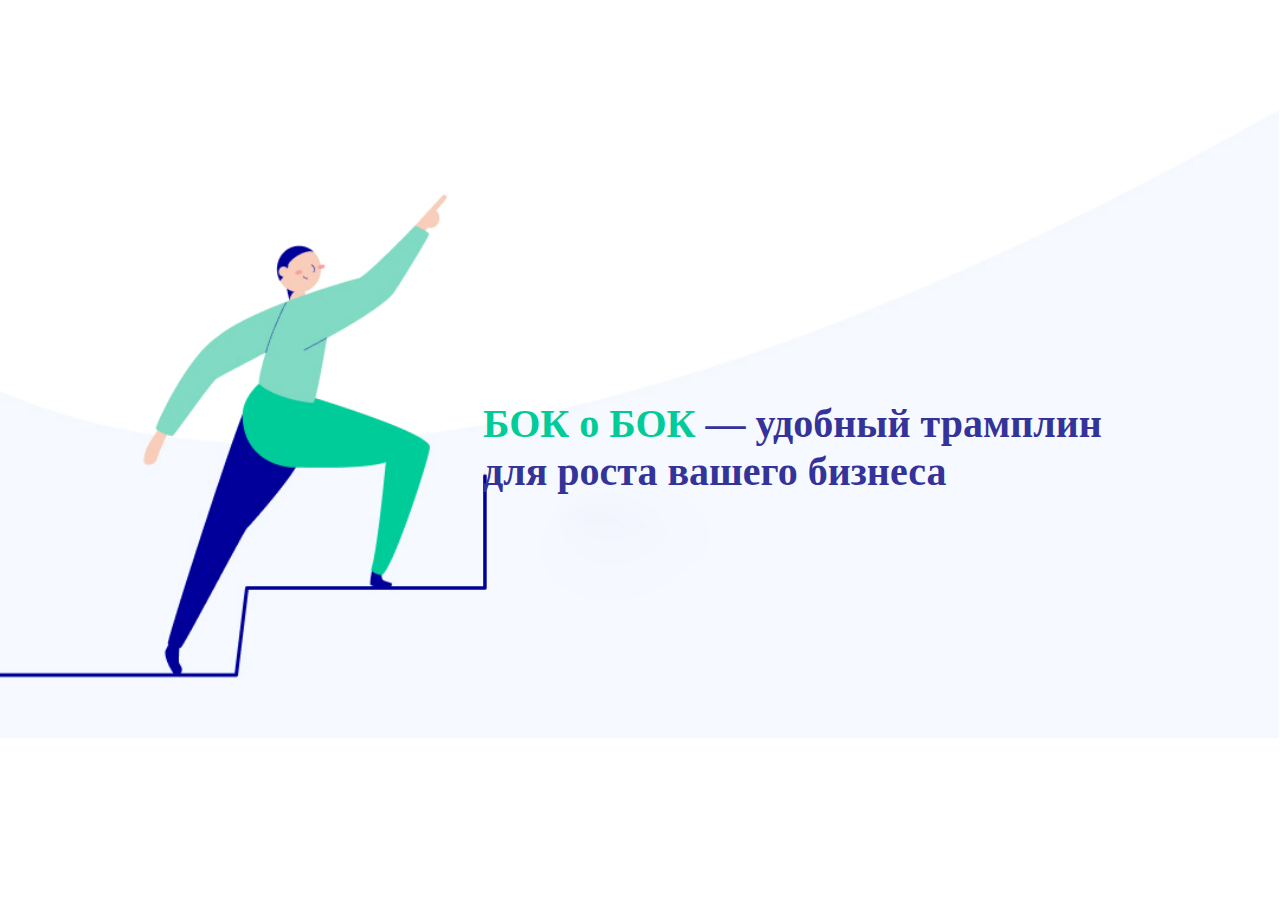
==== index copy.html @ 1f3c049e "style" ====
<!DOCTYPE html>
<html lang="en">
<head>
    <meta charset="UTF-8">
    <meta http-equiv="X-UA-Compatible" content="IE=edge">
    <meta name="viewport" content="width=device-width, initial-scale=1.0">
    <title>Leading-page</title>
    <link rel="stylesheet" href="https://maxcdn.bootstrapcdn.com/bootstrap/4.0.0/css/bootstrap.min.css"
    integrity="sha384-Gn5384xqQ1aoWXA+058RXPxPg6fy4IWvTNh0E263XmFcJlSAwiGgFAW/dAiS6JXm" crossorigin="anonymous">
    <link rel="stylesheet" href="./css/style.css">
    <link rel="stylesheet" href="./fonts/fonts.css">
</head>
<body>


   <main>
    
<!-- section 3-->
<section class="section3 ">
    <div class="container text-tramlin">
    
   <div class="row ">
            <div class="col-sm-4">
                <div> </div>
            </div>
            <div class="col-sm-7 cd-md-offset-1 ml-2">
                <h2 > <span class="text-success">БОК о БОК</span> — удобный трамплин для роста вашего бизнеса</h2>
            </div>
        </div>  
    </div>
</section>


</main>
    <script src="https://code.jquery.com/jquery-3.2.1.slim.min.js"
        integrity="sha384-KJ3o2DKtIkvYIK3UENzmM7KCkRr/rE9/Qpg6aAZGJwFDMVNA/GpGFF93hXpG5KkN"
        crossorigin="anonymous"></script>
    <script src="https://cdnjs.cloudflare.com/ajax/libs/popper.js/1.12.9/umd/popper.min.js"
        integrity="sha384-ApNbgh9B+Y1QKtv3Rn7W3mgPxhU9K/ScQsAP7hUibX39j7fakFPskvXusvfa0b4Q"
        crossorigin="anonymous"></script>
    <script src="https://maxcdn.bootstrapcdn.com/bootstrap/4.0.0/js/bootstrap.min.js"
        integrity="sha384-JZR6Spejh4U02d8jOt6vLEHfe/JQGiRRSQQxSfFWpi1MquVdAyjUar5+76PVCmYl"
        crossorigin="anonymous"></script>
</body>
</html>
---- css/style.css ----
body{
  /*padding-top: 70px;*/
  font-style: normal;
  font-family: 'URWGeometric';
  color: #333399;
  max-width: 1440px;
  margin-left: auto;
  margin-right: auto;
}
/*body, html {
  height: 100%;
}*/
section{
  margin-left: auto;
  margin-right: auto;
}
.btn{
  font-style: normal;
  font-weight: bold;
  font-size: 1.25rem;
  background: #00CC99;
   padding: 1rem 1.5rem;
   border-radius: 13px;
   border: #00CC99;
}
h2{
    
  font-weight: bold;
  font-size: 2.5rem;
  /*text-align: center;*/
}
h3{
font-weight: bold;
font-size: 1.5rem;
line-height: 36px;

}

p{
font-weight: normal;
font-size: 1.1rem;
line-height: 27px;

}

/*Navigation*/
.navbar-toggler-icon {
  background-image: url("data:image/svg+xml;charset=utf8,%3Csvg viewBox='0 0 32 32' xmlns='http://www.w3.org/2000/svg'%3E%3Cpath stroke='rgb(37, 33, 36)' stroke-width='2' stroke-linecap='round' stroke-miterlimit='10' d='M4 8h24M4 16h24M4 24h24'/%3E%3C/svg%3E");
}

.navbar-toggler {
  border: none;
} 

/*section1*/
.section1{
  margin-top: 92px;
   background-image: url(../images/section1.jpg);
   background-size: 100%;
  background-repeat: no-repeat;

  
  background-position: center center;

 }
 .text-container{
   padding-top: 112px;
   padding-bottom: 252px;
 }
.text-success{
   color: #00CC99!important;
 }
/*section 2*/
.tex{
   margin-bottom: 120px;
   margin-top: 190px;
 }
 .svg-profil{
   width: 60px;
   height: 60px;
 }
/*section 3*/
.section3{
   background-image: url(../images/illustration.jpg) ;
    background-size: 100%;
  background-repeat: no-repeat;

  
  background-position: center center;
 }
 .section3 h2{
  /* padding-top: 25rem;*/
   padding-bottom: 10.75rem;
   margin-left: 10px;

  /*max-width: 571px;*/
 }
.text-tramlin{
  /*display: flex;
  align-content: flex-end;*/
  padding-top: 25rem;
  padding-bottom: 10.75rem;
  /*max-width: 571px;*/
}


/*section5*/
.section5{
background: #F5F9FF;
}
.row-card{
  margin: 15px;
  padding: 40px;
  border: 1px solid  rgba(51, 51, 153, 0.2);
  box-sizing: border-box;
  border-radius: 15px;
  
}


/*////section 6////*/
.tabl-text{
  padding-bottom: 130px;
  margin-bottom: 0px;
}
.jumbotron{
    background: white;
}

/*@media (min-width: 576px)  @media (min-width: 992px) @media (min-width: 768px)*/
/*/section 7/*/
.color-li{
color: rgba(51, 51, 153, 0.2);
}

.card{
    max-width: 430px;
    min-width: 320px !important;
    border: 1px solid rgba(51, 51, 153, 0.2);
  box-sizing: border-box;
  border-radius: 23px !important;
}


.procent, .line{
    display: block;
    margin-left: auto;
    margin-right: auto;
}
.li{
  font-weight: normal;
font-size: 18px;
line-height: 27px;
margin-bottom: 20px;
}
.ul{
  margin-bottom: 50px;
}
.coment{
  padding: 2rem;
}

input{
padding: 1.25rem 1rem !important;
border: 1px solid rgba(51, 51, 153, 0.2)!important;
border-radius: 12px!important;
}

/*footer*/
footer{
  background: #F5F9FF;
}

footer .container{
  padding: 160px 0px 60px 0px;
margin-left: auto;
margin-right: auto;
}
.footer-row{
  margin-bottom: 120px;
}
---- fonts/fonts.css ----
/* Regular */

@font-face {
    font-family: 'URWGeometric';
    src: local('URWGeometric'); 
    font-weight: 400;
    font-style: normal;
}

/* Bold */

@font-face {
    font-family: 'URWGeometric';
    src: local('URWGeometric'); 
    font-weight: 700;
    font-style: normal;
}
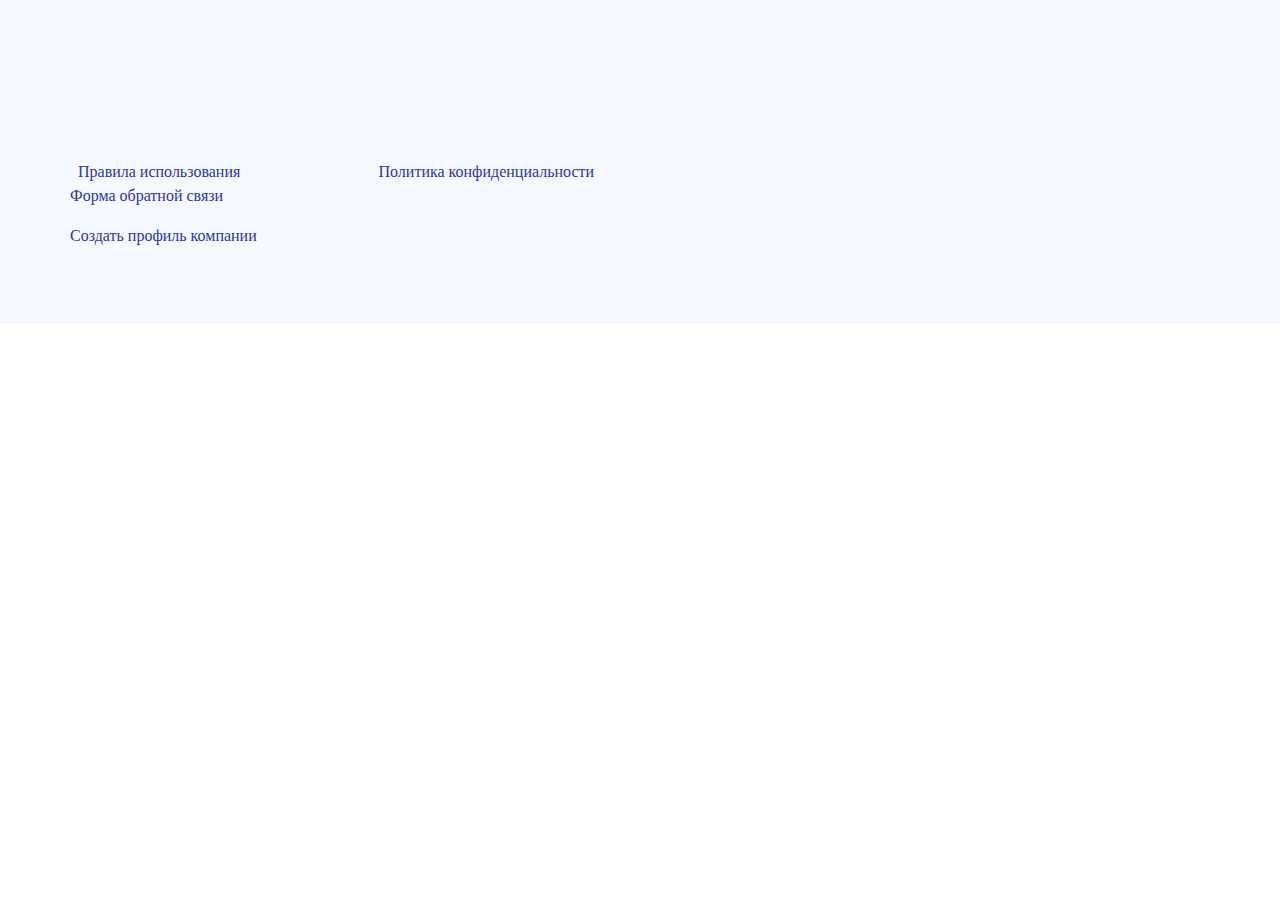
==== commit ffee7e92: "bag" ====
--- a/index copy.html
+++ b/index copy.html
@@ -16,20 +16,42 @@
    <main>
     
 <!-- section 3-->
-<section class="section3 ">
-    <div class="container text-tramlin">
+<footer>
+    <div class="container">
+        
+
+
+            
+
+        <div class="row ">
+            <div class="col-md-3 ml-2">
+                <a class="" href="#">Правила использования</a>
+            </div>
+            <div class="col-md-3 ml-2">
+                <a class="" href="#">Политика конфиденциальности</a>
+            </div>
+        </div>
+
+
+        <div class="row   col-12">
+                <ul class="list-unstyled">
+                    <li class="mb-3">
+                        <a class="" href="#">Форма обратной связи</a>
+                    </li>
+                    <li class="">
+                        <a class="" href="#">Создать профиль компании</a>
+                    </li>
+
+                </ul>
+        </div>
+
+
+
     
-   <div class="row ">
-            <div class="col-sm-4">
-                <div> </div>
-            </div>
-            <div class="col-sm-7 cd-md-offset-1 ml-2">
-                <h2 > <span class="text-success">БОК о БОК</span> — удобный трамплин для роста вашего бизнеса</h2>
-            </div>
-        </div>  
     </div>
-</section>
 
+
+</footer>
 
 </main>
     <script src="https://code.jquery.com/jquery-3.2.1.slim.min.js"
--- a/css/style.css
+++ b/css/style.css
@@ -53,6 +53,9 @@
   border: none;
 } 
 
+a{
+  color: #333399;
+}
 /*section1*/
 .section1{
   margin-top: 92px;
@@ -82,16 +85,18 @@
  }
 /*section 3*/
 .section3{
+  height: 100%;
    background-image: url(../images/illustration.jpg) ;
     background-size: 100%;
   background-repeat: no-repeat;
 
   
-  background-position: center center;
+  /*background-position: center center;*/
  }
  .section3 h2{
-  /* padding-top: 25rem;*/
-   padding-bottom: 10.75rem;
+  
+   padding-top: 20rem;
+  padding-bottom: 10.75rem;
    margin-left: 10px;
 
   /*max-width: 571px;*/
